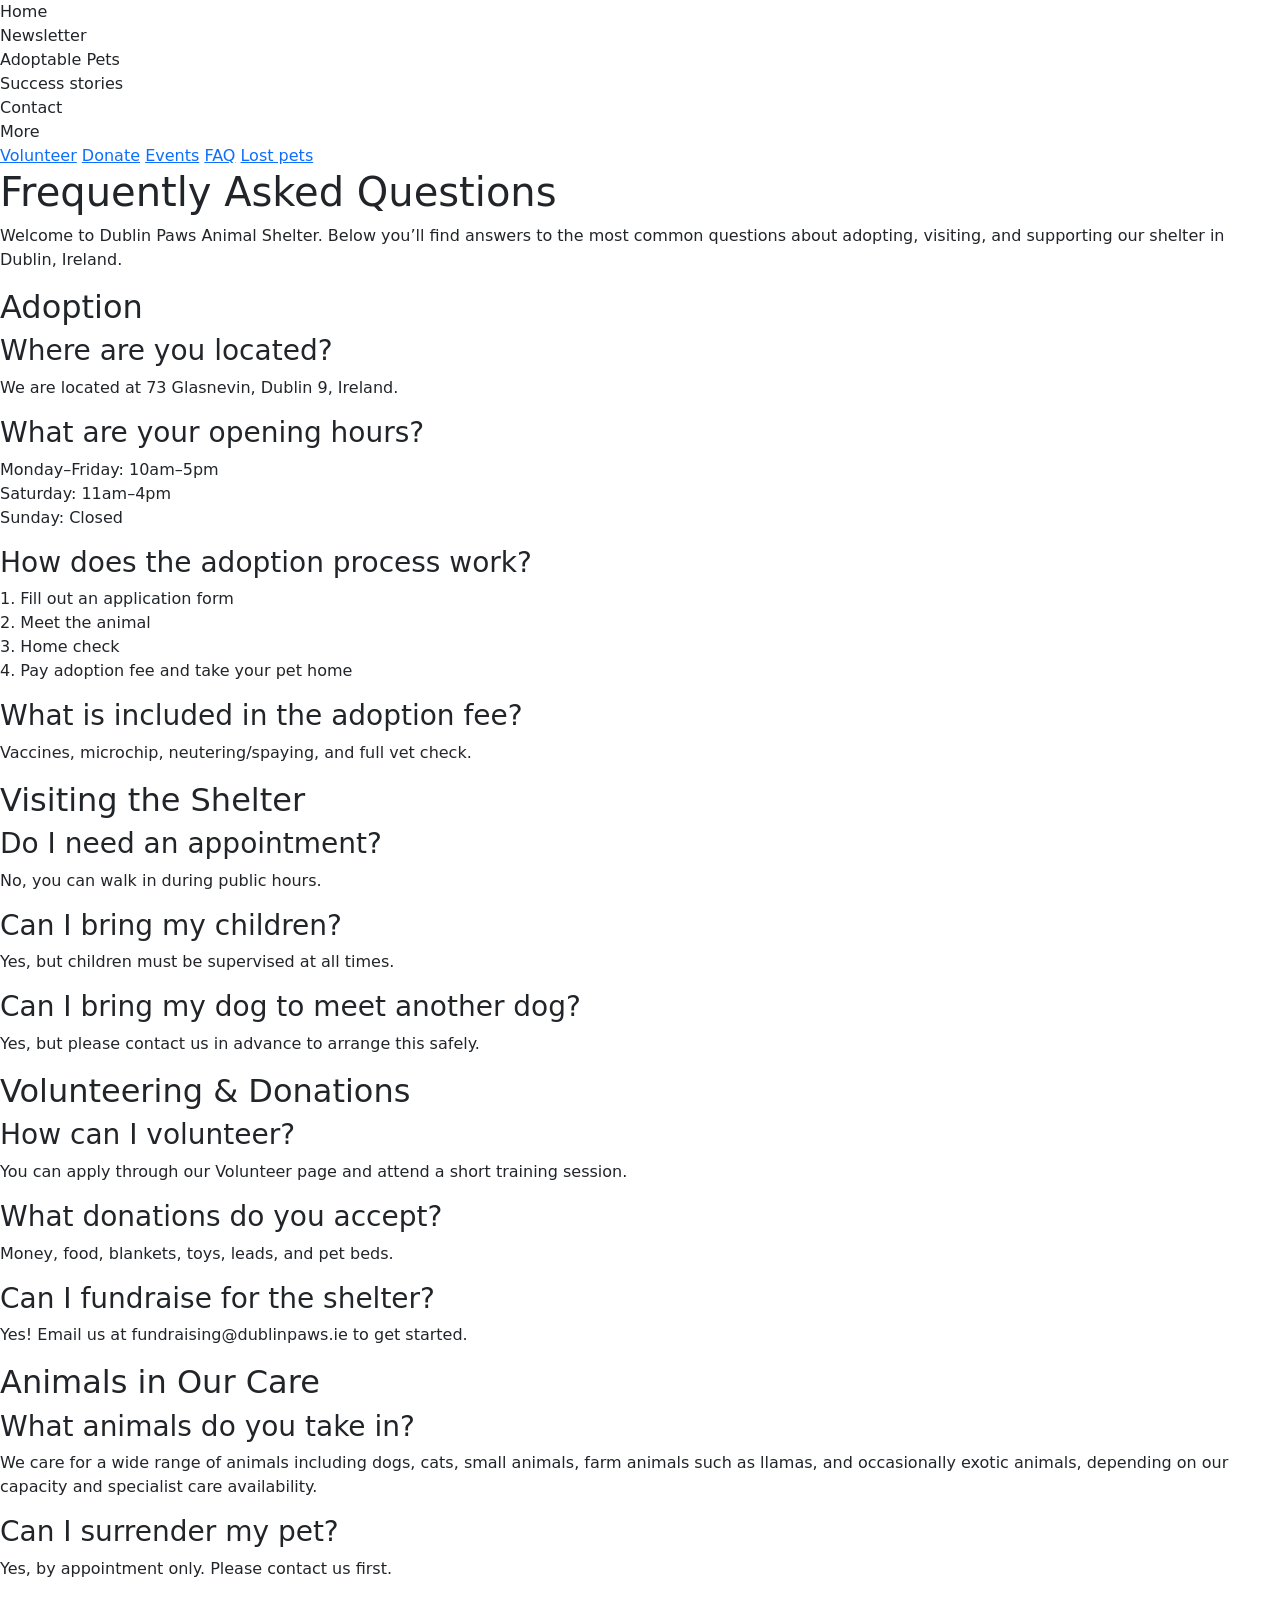
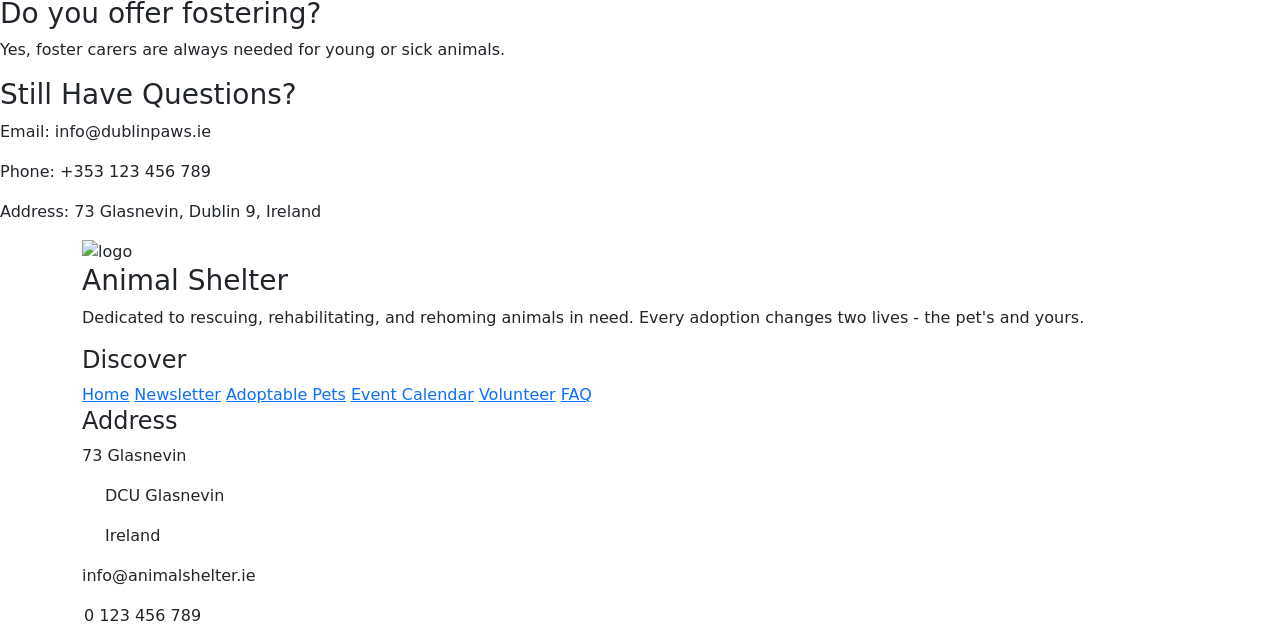
==== Advanced Web Design/Animal Shelter Website/faq.html @ fe1b45cf "Add FAQ page for Dublin Paws Animal Shelter" ====
<!DOCTYPE html>
<!--Team Member 1-->
<html lang="en">
<head>
    <meta charset="UTF-8">
    <title>FAQ – Dublin Paws Animal Shelter</title>
    <meta name="viewport" content="width=device-width, initial-scale=1.0">
    <link rel="icon" type="image/png" href="images/log_yellow.png">

    <!-- Font Awesome -->
    <script src="https://kit.fontawesome.com/70de9f3425.js" crossorigin="anonymous"></script>
     <!--Bootstrap CSS-->
    <link
      href="https://cdn.jsdelivr.net/npm/bootstrap@5.3.0/dist/css/bootstrap.min.css"
      rel="stylesheet"
    />

    <!-- Main site CSS -->
    <link rel="stylesheet" href="css/main.css">

    <!-- FARAH FAQ CSS -->
    <link rel="stylesheet" href="css/farah_style.css">

    <!-- Google Font -->
    <link href="https://fonts.googleapis.com/css2?family=Montserrat:wght@700&display=swap" rel="stylesheet">
</head>

<body>

<!-- NAV -->
<header class="nav-wsp">
    <div class="nav-right-groupy">
        <nav class="nav-centery">
            <a href="index.html" class="nav-link"><i class="fa-solid fa-house"></i>Home</a>
            <a href="newsletter.html" class="nav-link"><i class="fa-regular fa-newspaper"></i>Newsletter</a>
            <a href="adoptable_pets.html" class="nav-link"><i class="fa-solid fa-paw"></i>Adoptable Pets</a>
            <a href="success_stories.html" class="nav-link"><i class="fa-regular fa-star"></i>Success stories</a>
            <a href="contact_us.html" class="nav-link"><i class="fa-regular fa-paper-plane"></i>Contact</a>

            <div class="downdown">
                <a href="#" class="nav-link"><i class="fa-solid fa-bars"></i>More</a>
                <div class="downdown-menu">
                    <a href="volunteer.html">Volunteer</a>
                    <a href="donate.html">Donate</a>
                    <a href="eventcalendar.html">Events</a>
                    <a href="faq.html">FAQ</a>
                    <a href="lostpets.html">Lost pets</a>
                </div>
            </div>
        </nav>
    </div>
</header>

<main>

    <!-- HERO -->
    <section class="faq-hero">
        <h1 class="heading_font_1">Frequently Asked Questions</h1>
        <p>
            Welcome to Dublin Paws Animal Shelter. Below you’ll find answers to the most
            common questions about adopting, visiting, and supporting our shelter in Dublin, Ireland.
        </p>
    </section>

    <!-- ADOPTION -->
    <section class="faq-section">
        <h2>Adoption</h2>

        <div class="faq-item">
            <h3>Where are you located?</h3>
            <p>We are located at 73 Glasnevin, Dublin 9, Ireland.</p>
        </div>

        <div class="faq-item">
            <h3>What are your opening hours?</h3>
            <p>Monday–Friday: 10am–5pm<br>Saturday: 11am–4pm<br>Sunday: Closed</p>
        </div>

        <div class="faq-item">
            <h3>How does the adoption process work?</h3>
            <p>
                1. Fill out an application form<br>
                2. Meet the animal<br>
                3. Home check<br>
                4. Pay adoption fee and take your pet home
            </p>
        </div>

        <div class="faq-item">
            <h3>What is included in the adoption fee?</h3>
            <p>Vaccines, microchip, neutering/spaying, and full vet check.</p>
        </div>
    </section>

    <!-- VISITING -->
    <section class="faq-section">
        <h2>Visiting the Shelter</h2>

        <div class="faq-item">
            <h3>Do I need an appointment?</h3>
            <p>No, you can walk in during public hours.</p>
        </div>

        <div class="faq-item">
            <h3>Can I bring my children?</h3>
            <p>Yes, but children must be supervised at all times.</p>
        </div>

        <div class="faq-item">
            <h3>Can I bring my dog to meet another dog?</h3>
            <p>Yes, but please contact us in advance to arrange this safely.</p>
        </div>
    </section>

    <!-- VOLUNTEERING & DONATIONS -->
    <section class="faq-section">
        <h2>Volunteering & Donations</h2>

        <div class="faq-item">
            <h3>How can I volunteer?</h3>
            <p>You can apply through our Volunteer page and attend a short training session.</p>
        </div>

        <div class="faq-item">
            <h3>What donations do you accept?</h3>
            <p>Money, food, blankets, toys, leads, and pet beds.</p>
        </div>

        <div class="faq-item">
            <h3>Can I fundraise for the shelter?</h3>
            <p>Yes! Email us at fundraising@dublinpaws.ie to get started.</p>
        </div>
    </section>

    <!-- ANIMALS -->
    <section class="faq-section">
        <h2>Animals in Our Care</h2>

        <div class="faq-item">
            <h3>What animals do you take in?</h3>
            <p>
                We care for a wide range of animals including dogs, cats, small animals,
                farm animals such as llamas, and occasionally exotic animals, depending on
                our capacity and specialist care availability.
            </p>
        </div>

        <div class="faq-item">
            <h3>Can I surrender my pet?</h3>
            <p>Yes, by appointment only. Please contact us first.</p>
        </div>

        <div class="faq-item">
            <h3>Do you offer fostering?</h3>
            <p>Yes, foster carers are always needed for young or sick animals.</p>
        </div>
        <div class="faq-item">
            <h3>Still Have Questions?</h3>
            <p>Email: info@dublinpaws.ie</p>
            <p>Phone: +353 123 456 789</p>
            <p>Address: 73 Glasnevin, Dublin 9, Ireland</p>
        </div>
    </section>
</main>

<!-- Footer -->
    <footer>
      <div class="container">
        <div class="footer-blahblah">
          <div class="col footer-lefty">
            <img src="images/log_yellow.png" alt="logo" class="img-fluid" />
          </div>
          <div class="footer-col footer-lefty">
            <h3 class="footer-head">Animal Shelter</h3>
            <p class="footer-cappy">
              Dedicated to rescuing, rehabilitating, and rehoming animals in
              need. Every adoption changes two lives - the pet's and yours.
            </p>
          </div>

          <div class="footer-col footer-middley">
            <h4 class="footer-titley">Discover</h4>
            <a href="index.html" class="footer-link">Home</a>
            <a href="newsletter.html" class="footer-link">Newsletter</a>
            <a href="adoptable_pets.html" class="footer-link">Adoptable Pets</a>
            <a href="eventcalendar.html" class="footer-link">Event Calendar</a>
            <a href="volunteer.html" class="footer-link">Volunteer</a>
            <a href="faq.html" class="footer-link">FAQ</a>
          </div>

          <div class="footer-col footer-righty">
            <h4 class="footer-titley">Address</h4>
            <p class="footer-addressy">
              <i class="fa-solid fa-location-dot"></i>73 Glasnevin
            </p>
            <p class="footer-addressy" style="margin-left: 23px">
              DCU Glasnevin
            </p>
            <p class="footer-addressy" style="margin-left: 23px">Ireland</p>
            <p class="footer-addressy">
              <i class="fa-solid fa-location-arrow"></i>info@animalshelter.ie
            </p>
            <p class="footer-addressy">
              <i class="fa-solid fa-phone" style="margin-left: 2px"></i>0 123
              456 789
            </p>
          </div>
        </div>
      </div>
    </footer>

<script src="animal.js"></script>
</body>
</html>
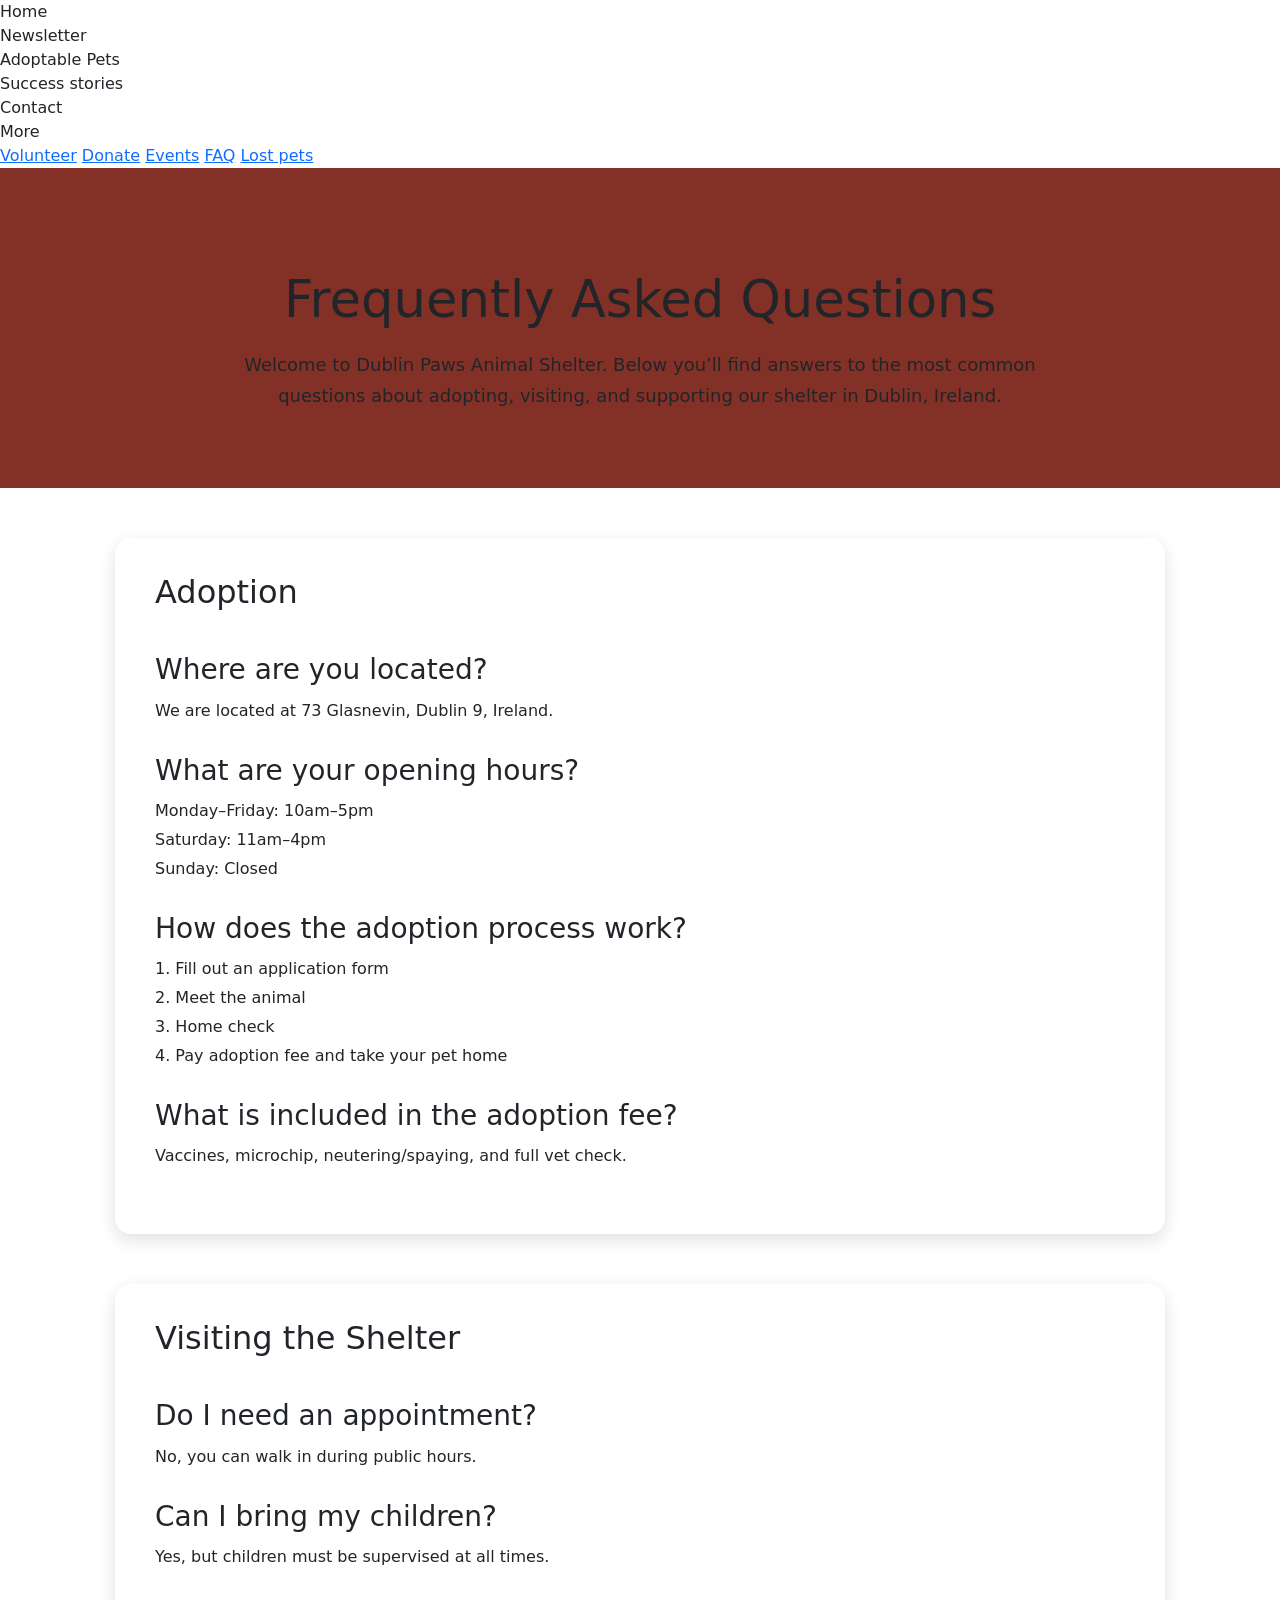
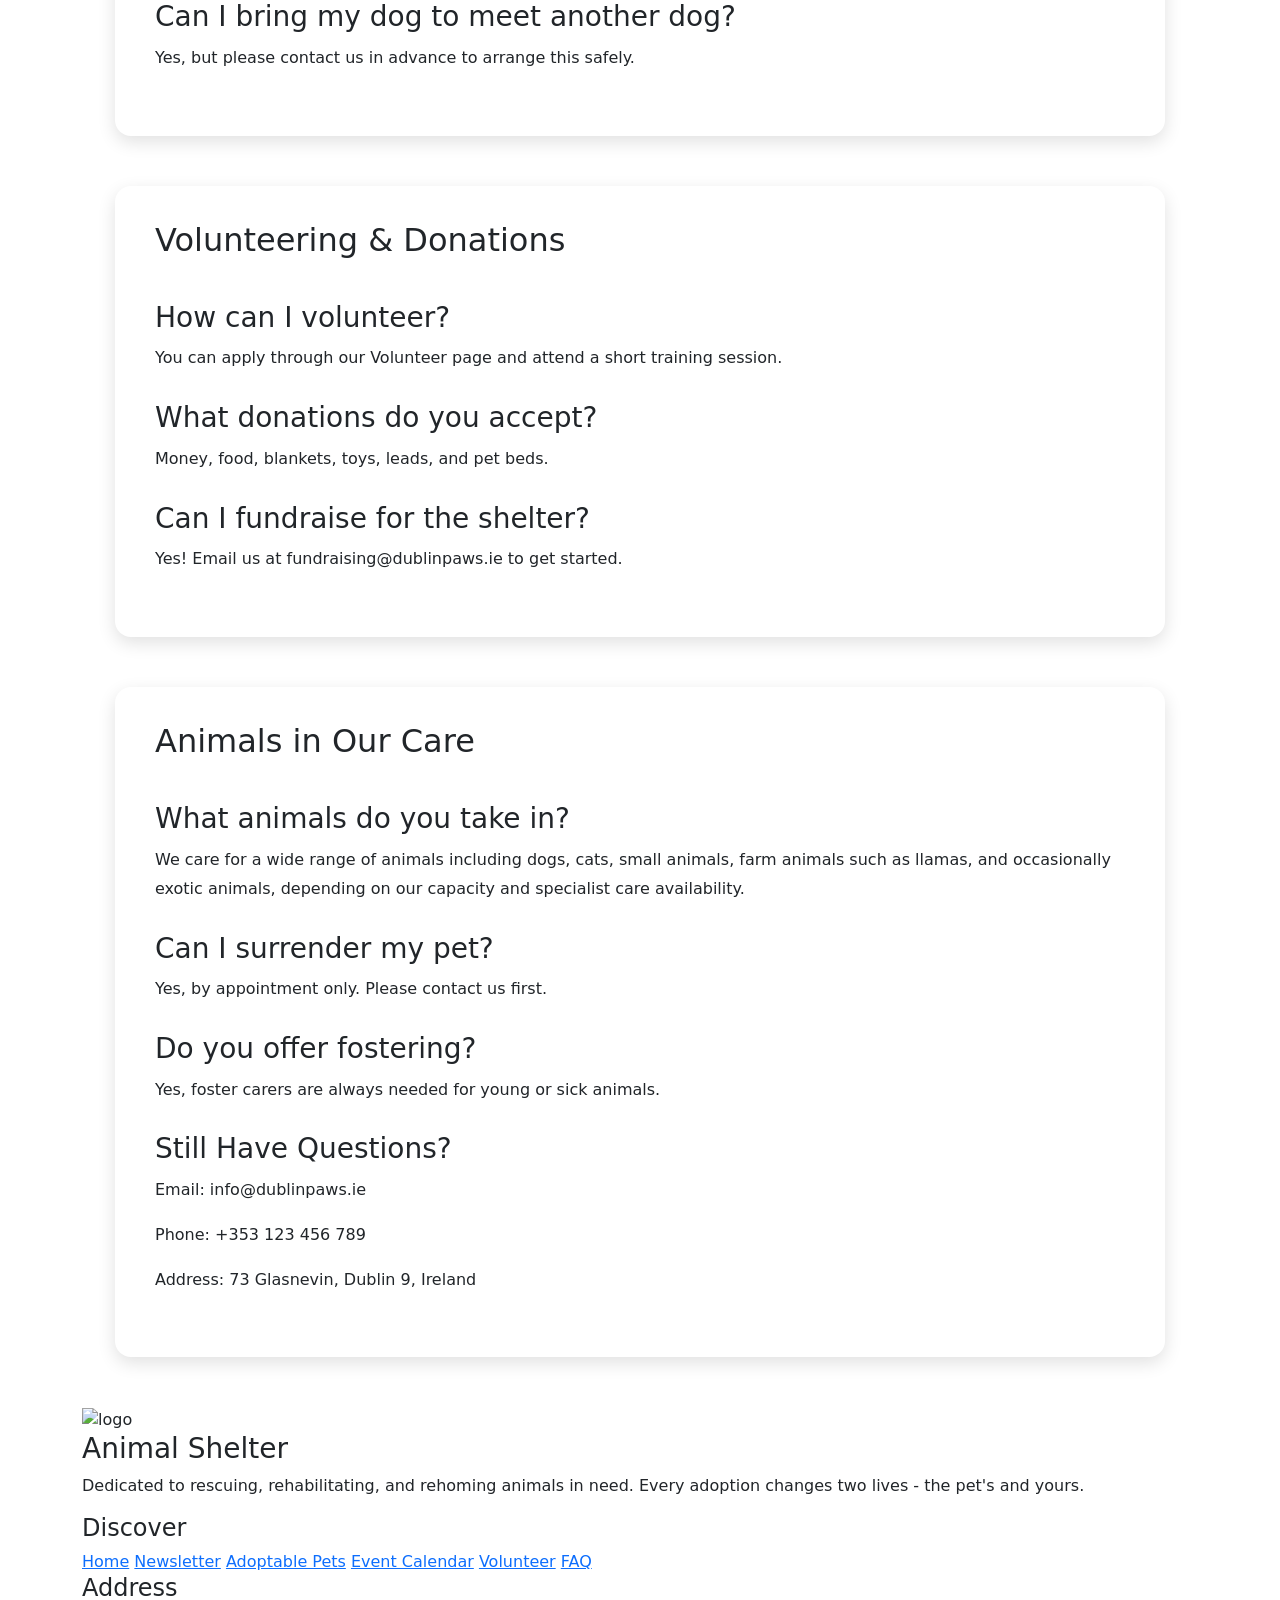
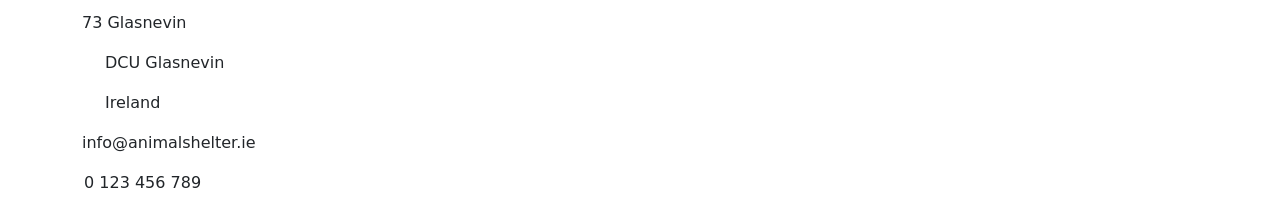
==== commit 4063d344: "Update FAQ CSS link in faq.html" ====
--- a/Advanced Web Design/Animal Shelter Website/faq.html
+++ b/Advanced Web Design/Animal Shelter Website/faq.html
@@ -18,8 +18,8 @@
     <!-- Main site CSS -->
     <link rel="stylesheet" href="css/main.css">
 
-    <!-- FARAH FAQ CSS -->
-    <link rel="stylesheet" href="css/farah_style.css">
+    <!-- FAQ CSS -->
+    <link rel="stylesheet" href="css/tm1.css">
 
     <!-- Google Font -->
     <link href="https://fonts.googleapis.com/css2?family=Montserrat:wght@700&display=swap" rel="stylesheet">
--- a/Advanced Web Design/Animal Shelter Website/css/tm1.css
+++ b/Advanced Web Design/Animal Shelter Website/css/tm1.css
@@ -0,0 +1,115 @@
+/* =========================================
+   FAQ PAGE STYLES
+   Uses colors from main.css variables
+========================================= */
+@import url("main.css");
+
+body {
+    background-color: var(--light-grey);
+    margin: 0;
+    padding: 0;
+}
+
+/* =========================================
+   FAQ HERO (RED OVERLAY – SAME EFFECT)
+========================================= */
+
+.faq-hero {
+    position: relative;
+    display: flex;
+    flex-direction: column;
+    justify-content: center;
+    align-items: center;
+
+    min-height: 320px;
+    padding: 40px 20px;
+
+    text-align: center;
+    color: var(--off-white);
+
+    background-image: url("../images/14.jpg");
+    background-size: cover;
+    background-position: center;
+    background-repeat: no-repeat;
+}
+
+/* 🔴 RED OVERLAY */
+.faq-hero::before {
+    content: "";
+    position: absolute;
+    inset: 0;
+    background-color: rgba(110, 13, 0, 0.85); /* #6e0d00 */
+    z-index: 1;
+}
+
+/* TEXT ABOVE OVERLAY */
+.faq-hero h1,
+.faq-hero p {
+    position: relative;
+    z-index: 2;
+    transform: translateY(20px);
+}
+
+.faq-hero h1 {
+    font-size: 3.2rem;
+    margin-bottom: 20px;
+}
+
+.faq-hero p {
+    max-width: 800px;
+    font-size: 18px;
+    line-height: 1.7;
+}
+
+/* =========================================
+   FAQ SECTIONS
+========================================= */
+
+.faq-section {
+    max-width: 1050px;
+    margin: 50px auto;
+    padding: 35px 40px;
+    background-color: var(--off-white);
+    border-radius: 16px;
+    box-shadow: 0 6px 18px rgba(0,0,0,0.12);
+}
+
+.faq-section h2 {
+    color: var(--dark-red);
+    margin-bottom: 30px;
+    border-bottom: 3px solid var(--yellow);
+    padding-bottom: 12px;
+}
+
+.faq-item {
+    margin-bottom: 28px;
+}
+
+.faq-item h3 {
+    color: var(--off-black);
+    margin-bottom: 10px;
+}
+
+.faq-item p {
+    color: var(--off-black);
+    line-height: 1.8;
+}
+
+/* =========================================
+   RESPONSIVE
+========================================= */
+
+@media (max-width: 768px) {
+    .faq-hero {
+        min-height: 260px;
+    }
+
+    .faq-hero h1 {
+        font-size: 32px;
+    }
+
+    .faq-section {
+        max-width: 95%;
+        padding: 30px 25px;
+    }
+}
